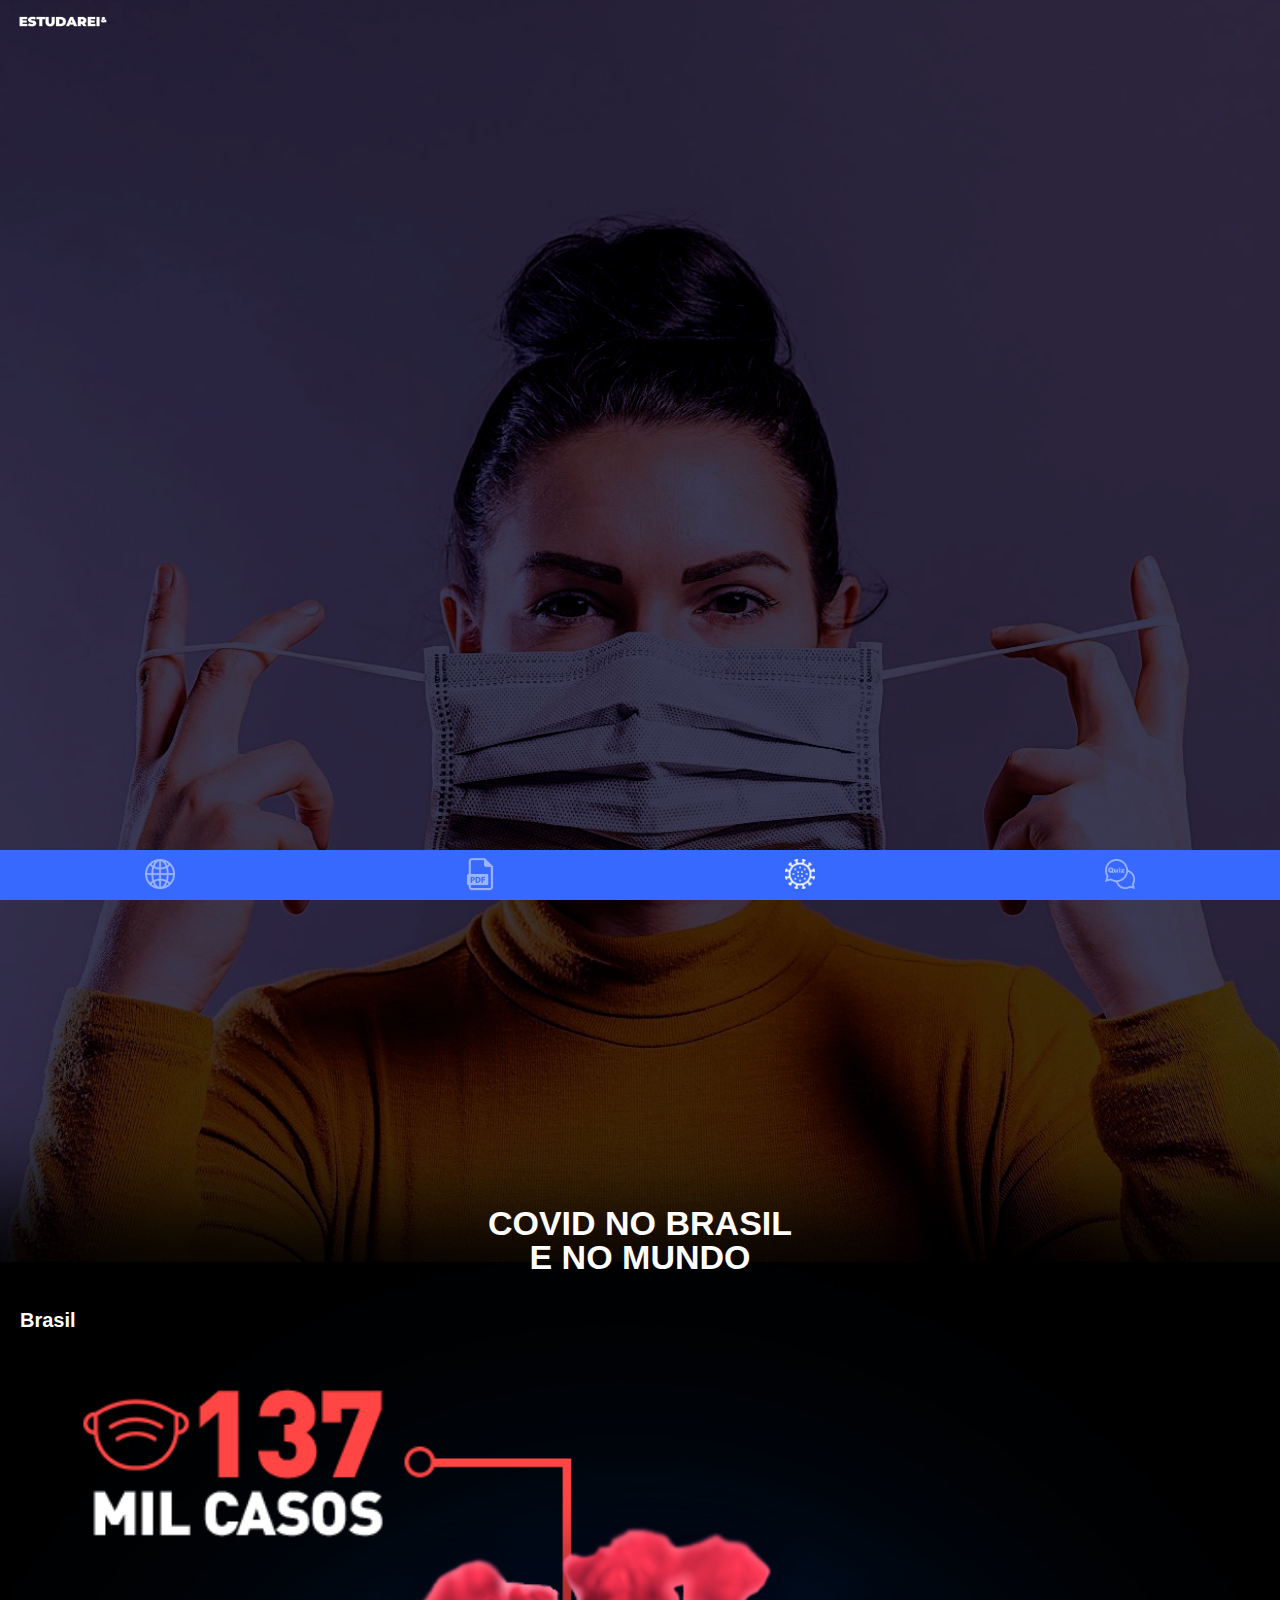
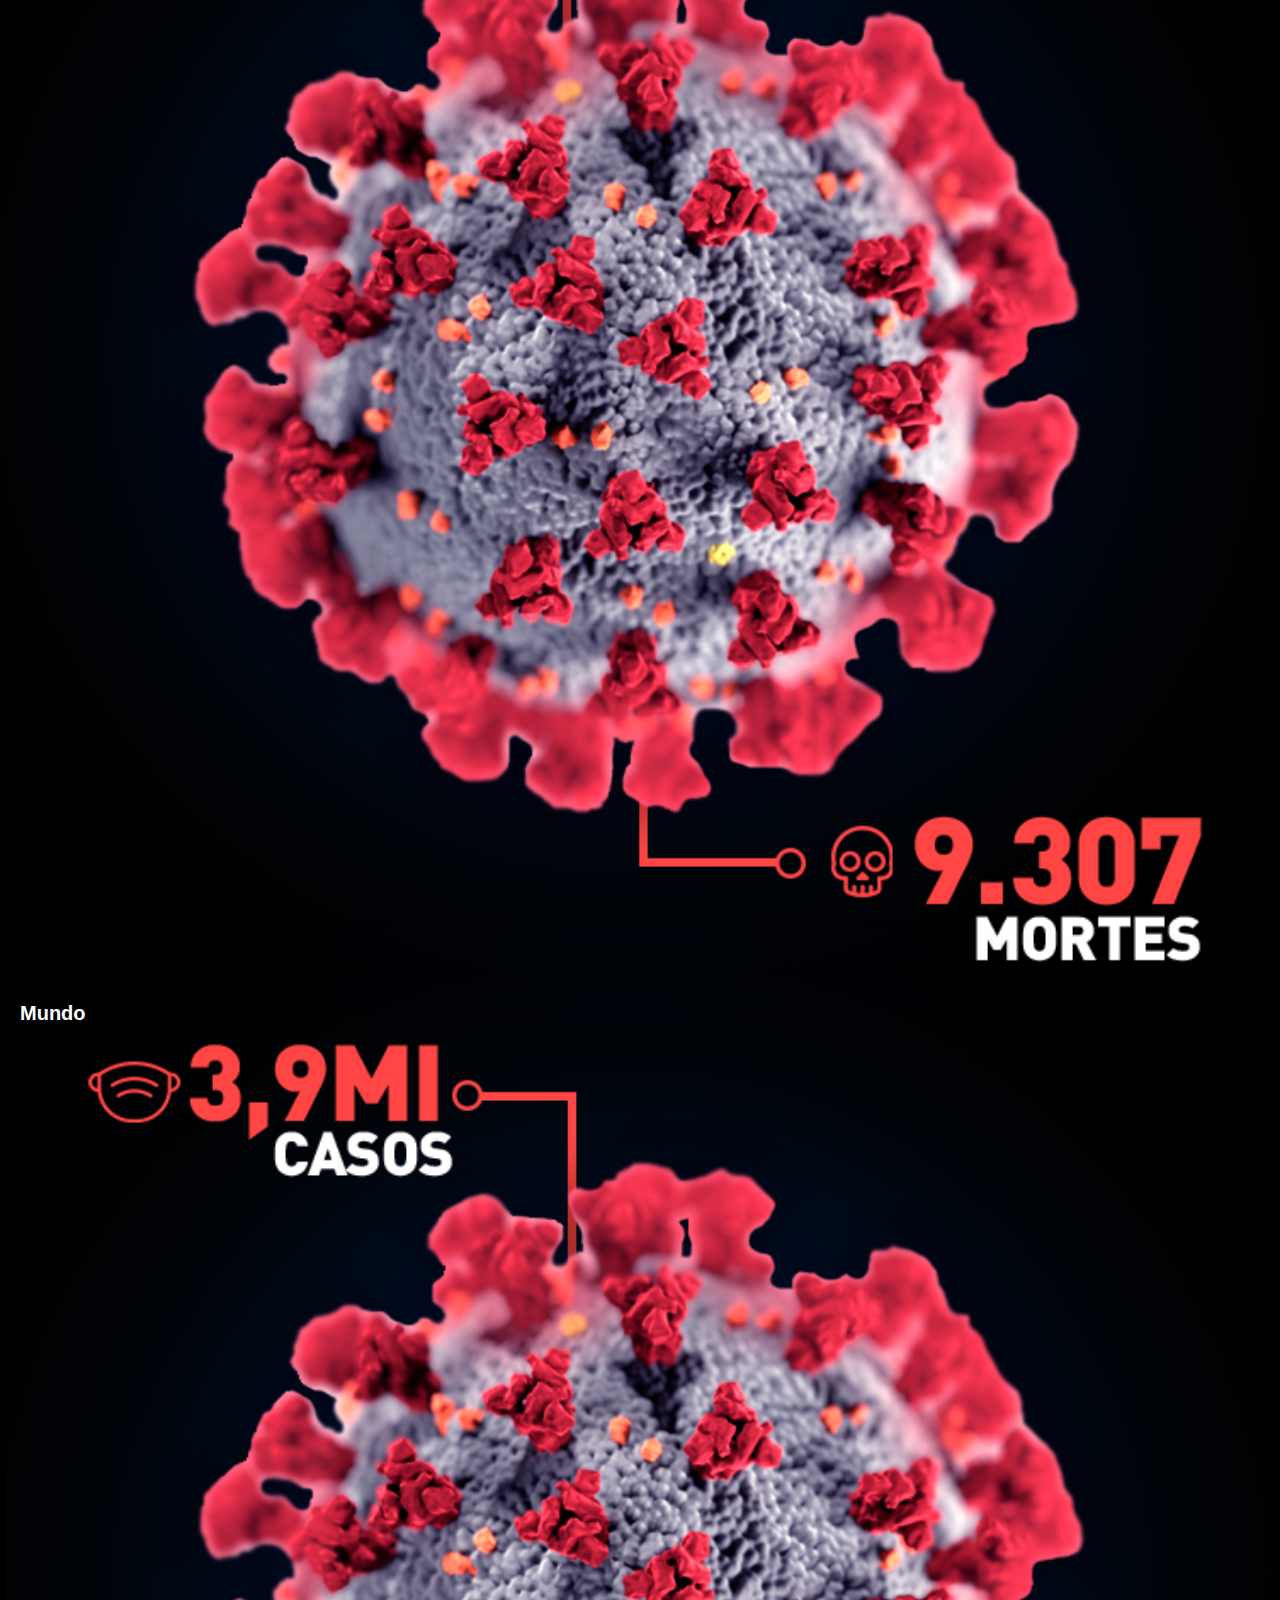
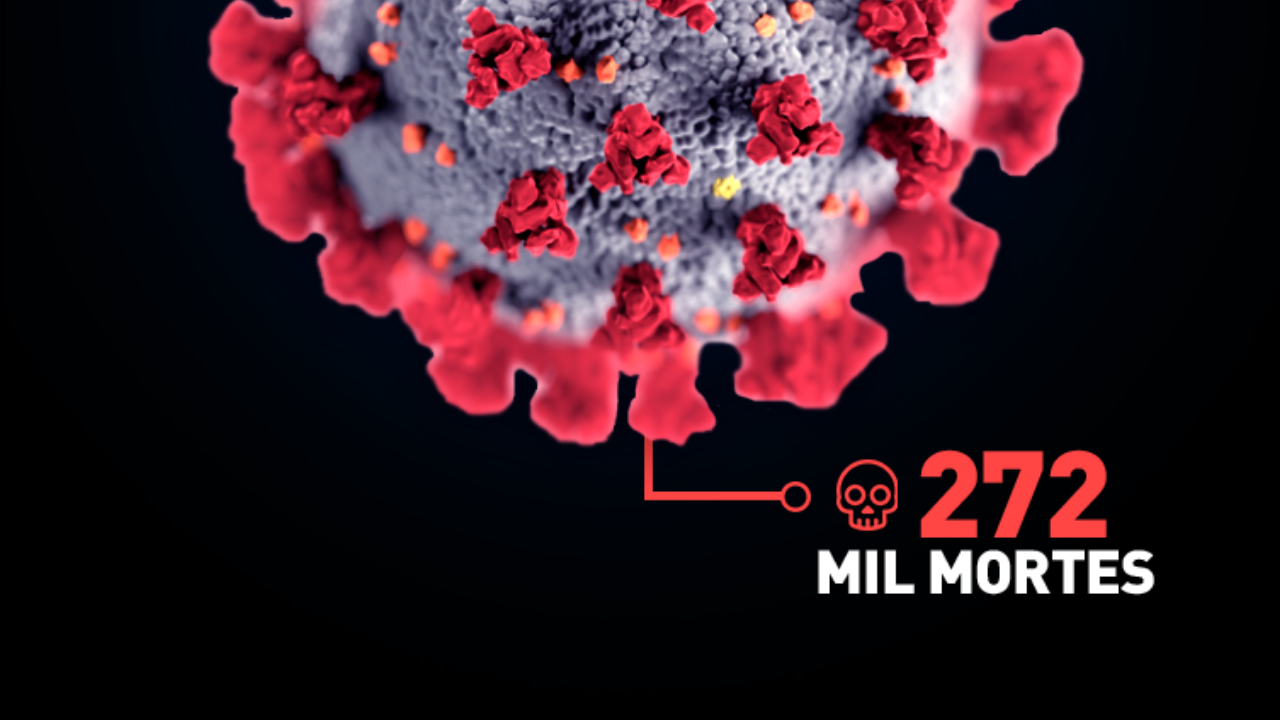
==== covid.html @ 1bd62fb8 "Add files via upload" ====
<!DOCTYPE html>
<html lang="en">
<head>
    <meta charset="UTF-8">
    <meta name="viewport" content="width=device-width, initial-scale=1.0">
    <title>Covid</title>
    <link rel="stylesheet" type="text/css" href="css/layout.css">
</head>
<header class="menu">
    <div>
        <a href="index.html"><img src="img/word.png" alt="" style="opacity: 50%;"></a>
    </div>

    <div>
        <a href="pdf.html"><img src="img/pdf-file.png" alt="" width="10px" style="opacity: 50%;"></a>
    </div>

    <div>
        <a href="covid.html"><img src="img/covid19.png" alt="" style="opacity: 100%;">
    </div></a>

    <div>
        <img src="img/quiz.png" alt="" style="opacity: 50%;">
    </div>

</header>
<body>
    <img src="img/banner5.png" alt="" class="banner">
    <img src="img/estudareii.png" alt="" class="logo">
    <h3>COVID NO BRASIL<br>
        E NO MUNDO
    </h3>
    <p>Brasil</p>
    <div><img src="img/covid.png" alt="" class="covid"></div>
    <p>Mundo</p>
    <div><img src="img/covid2.png" alt="" class="covid"></div>
</body>
---- css/layout.css ----
@import url('https://fonts.googleapis.com/css2?family=Roboto:wght@900&display=swap');


html{
    background-color: #000000;
    height: 1430px;
}
*{
    margin: 0;
    padding: 0;
    border: 0;
}
.center{
    margin-top: 200px;
    
}

/* MENUZINHO TOPZERA*/
.menu{
    background-color: #3869ff;
    width: 100%;
    position: fixed;
    height: 50px;
    bottom: 0;
    right: 0;
    display: grid;
    grid-template-columns:  1fr 1fr 1fr 1fr;
    text-align: center;
    z-index: 1;
    margin: 0 auto;
    }
    .banner{
        width: 100%;
        
    }
    .menu img{
        width: 30px;
        position: relative;
        top: 48%;
        transform: translateY(-50%);
        }
        h3{
    
        color: #ffff;
        font-family: Arial, sans-serif;
        bottom: 60px;
        font-size: 34px;
        margin: 0 auto;
        text-align: center;
        position: relative;
        line-height: 1.0;
        font-weight: bold;
            
        }
        .container-video{
            bottom:10px;
            width: 80%;
            margin: 0 auto;
            display: grid;
           
            text-align: center;
            grid-gap: 15px;
            position: relative;
            
            }
            
            .container-video img{
            max-width: 100%;
            }
        p{
            color: #fff;
            font-family: Arial, sans-serif;
            font-weight: bold;
            position: relative;
            font-size: 20px;
            margin-left: 20px;
            bottom: 25px;
            
        }
        .logo{
            position: absolute;
            float: left;
            left: 0;
         width: 90px;
         border: 0;
         margin: 0 auto;
        top: 15px;
        padding-left: 18px;
        }
        .container-pdf{
            bottom:10px;
            width: 90%;
            margin: 0 auto;
            display: grid;
            height: 30%;
            grid-template-columns: 1fr;
            grid-gap: 15px;
            text-align: center;
            justify-content: center;
           text-justify: auto; 
          margin-top: -3%;
            }
        .container-pdf li{
            padding: 15px;
            display: inline-block;
        }
        
           .port:hover ul {display: block;} .mat:hover ul {display: block;} .hist:hover ul {display: block;} .geo:hover ul {display: block;} .bio:hover ul {display: block;} 
          ul li ul {
            position: absolute;
            display: none;
          }
         
      ul{
          text-align: left;
      }
        .port{
            background-color: #cc3333;
            height: 50px;  
           color: white;
          font-family: Arial, sans-serif;
          font-weight: bold;
          border-radius: 5px;
    
        }
        .mat{
            background-color: #9900cc;
            height: 50px;  
          color: white;
          font-family: Arial, sans-serif;
          font-weight: bold;
        border-radius: 5px;
        
        }
        .hist{
            background-color: #00cc99;
            height: 50px;    
          color: white;
          font-family: Arial, sans-serif;
          font-weight: bold;
        border-radius: 5px;
        }
        .geo{
            background-color: #ffff33;
            height: 50px;   
          color: white;
          font-family: Arial, sans-serif;
          font-weight: bold;
        border-radius: 5px;
        }
        .bio{
            background-color: #3399cc;
            height: 50px;    
          color: white;
          font-family: Arial, sans-serif;
          font-weight: bold;
        border-radius: 5px;
        }
        .soc{
            background-color: #cc7b33;
            height: 50px;    
          color: white;
          font-family: Arial, sans-serif;
          font-weight: bold;
        border-radius: 5px;
        }
        .fil{
            background-color: #336666;
            height: 50px;    
          color: white;
          font-family: Arial, sans-serif;
          font-weight: bold;
        border-radius: 5px;
        }
        .qui{
            background-color: #9f9f9f;
            height: 50px;    
          color: white;
          font-family: Arial, sans-serif;
          font-weight: bold;
        border-radius: 5px;
        }
        .fis{
            background-color: #660000;
            height: 50px;    
          color: white;
          font-family: Arial, sans-serif;
          font-weight: bold;
        border-radius: 5px;
        }
        .art{
            background-color: #ff9900;
            height: 50px;    
          color: white;
          font-family: Arial, sans-serif;
          font-weight: bold;
        border-radius: 5px;
        }
        .edu{
            background-color: #747e76;
            height: 50px;    
          color: white;
          font-family: Arial, sans-serif;
          font-weight: bold;
        border-radius: 5px;
        }
        .esp{
            background-color: #a9b977;
            height: 50px;    
          color: white;
          font-family: Arial, sans-serif;
          font-weight: bold;
        border-radius: 5px;
        }
        .ing{
            background-color: #b97777;
            height: 50px;    
          color: white;
          font-family: Arial, sans-serif;
          font-weight: bold;
        border-radius: 5px;
        }
        .red{
            background-color: #eaeaea;
            height: 50px;    
          color: black;
          font-family: Arial, sans-serif;
          font-weight: bold;
        border-radius: 5px;
        }
      
      
      
      

    .port:hover, .mat:hover, .hist:hover, .bio:hover, .geo:hover{
        height: 130px;
       
    }
   
   
    .covid{
    width:100%;
    position: relative;
    margin-top: -10%;

    }
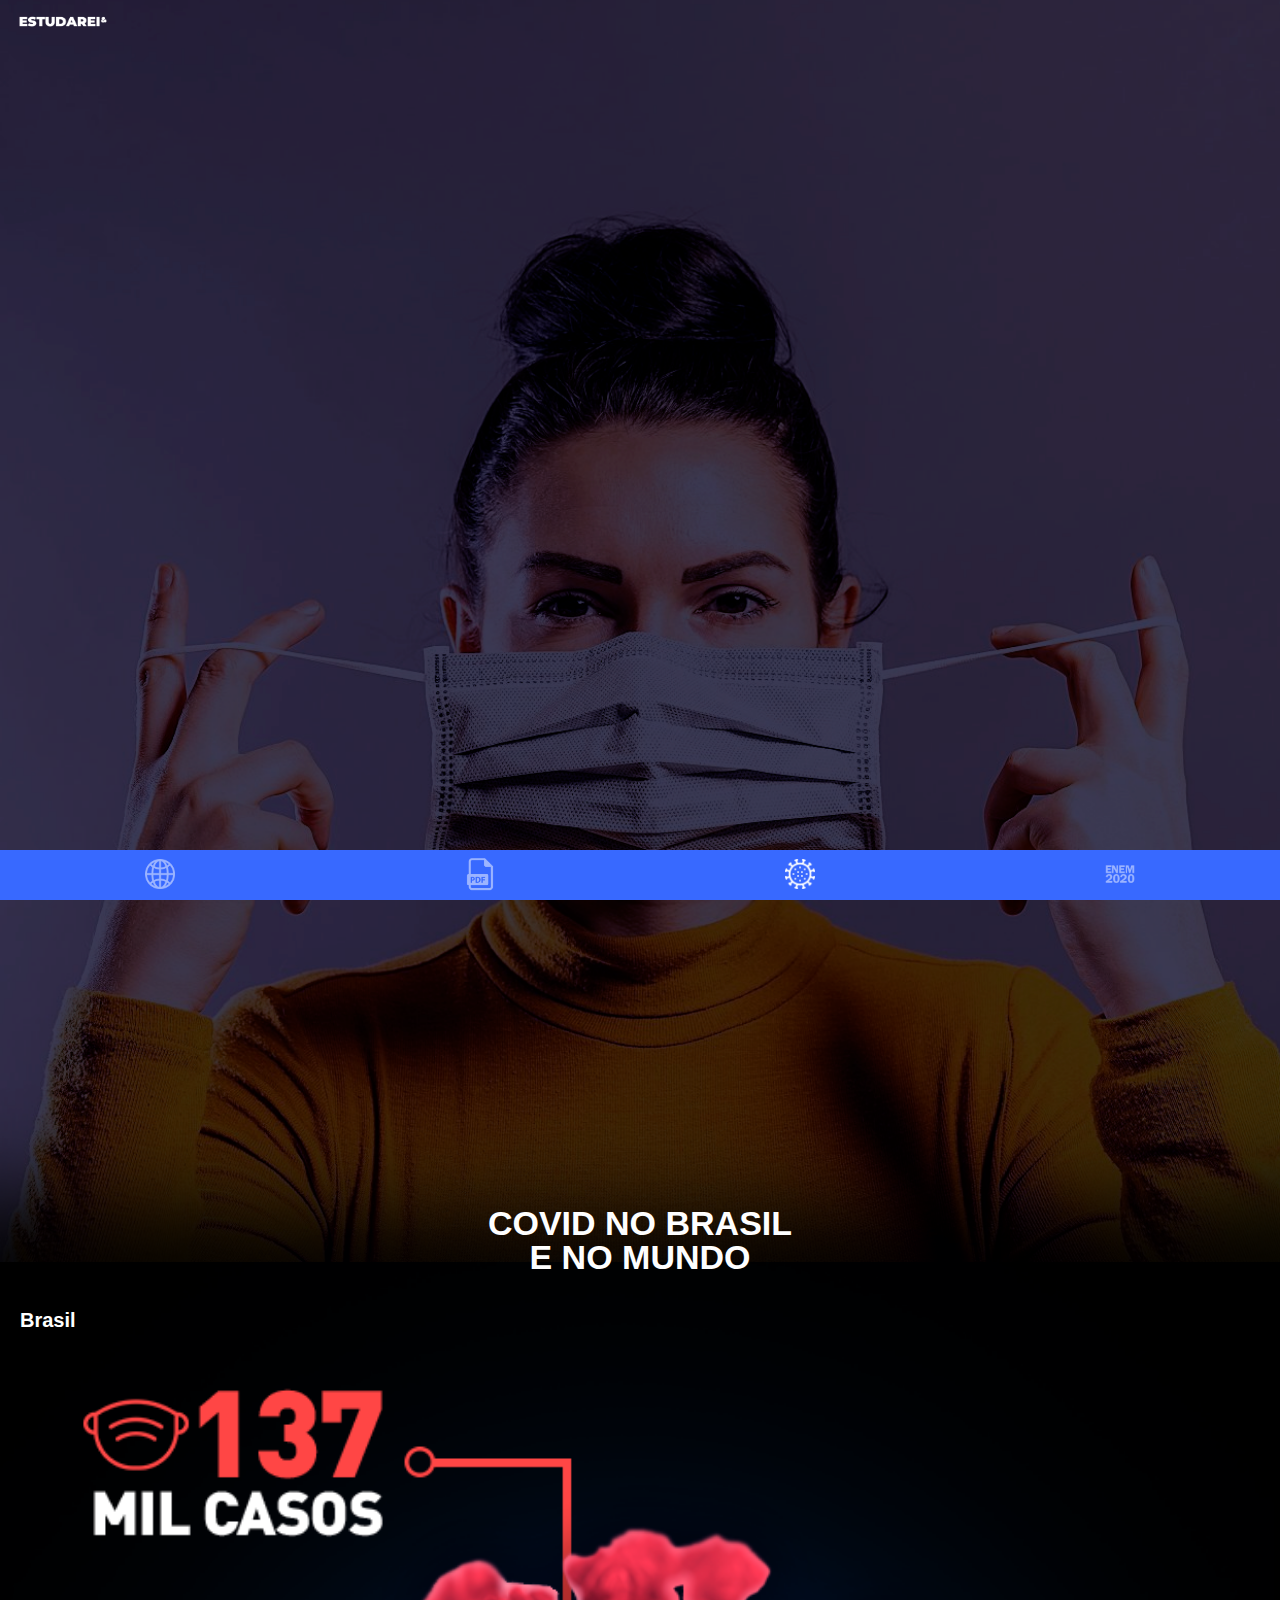
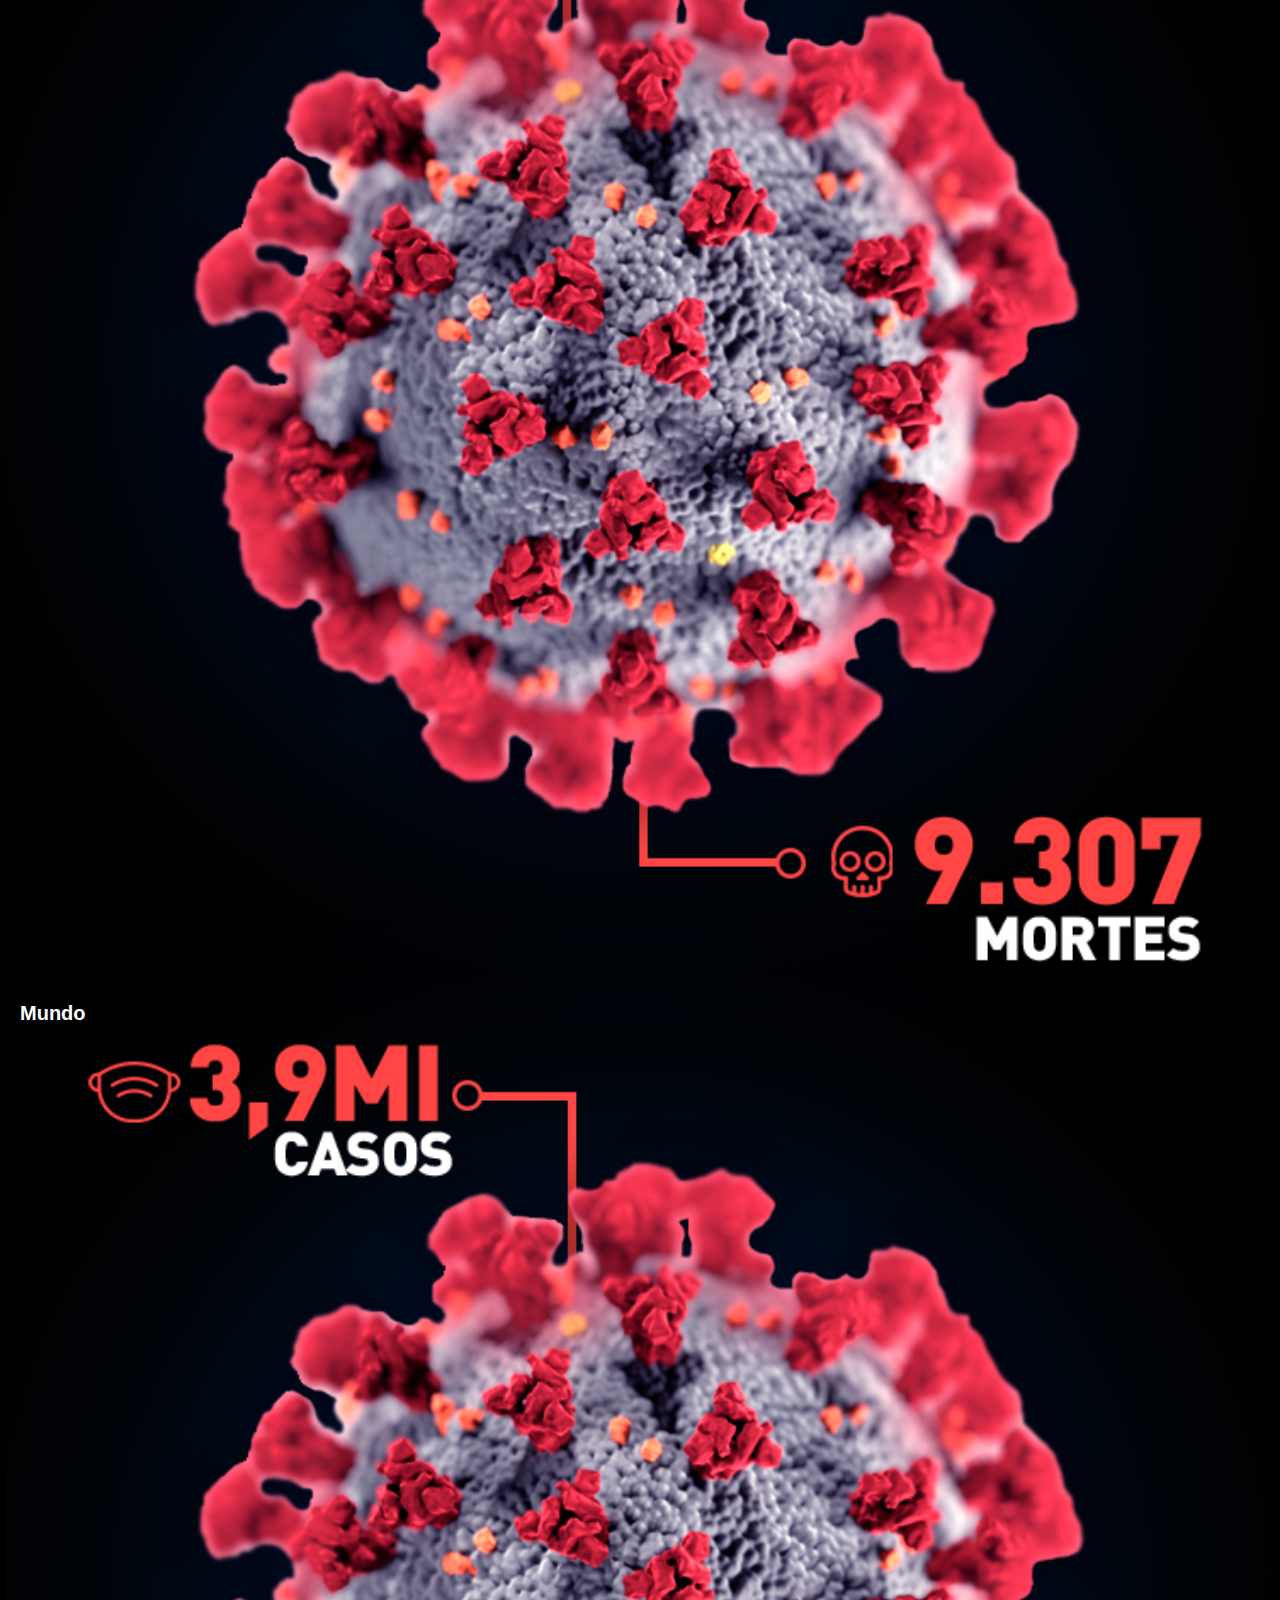
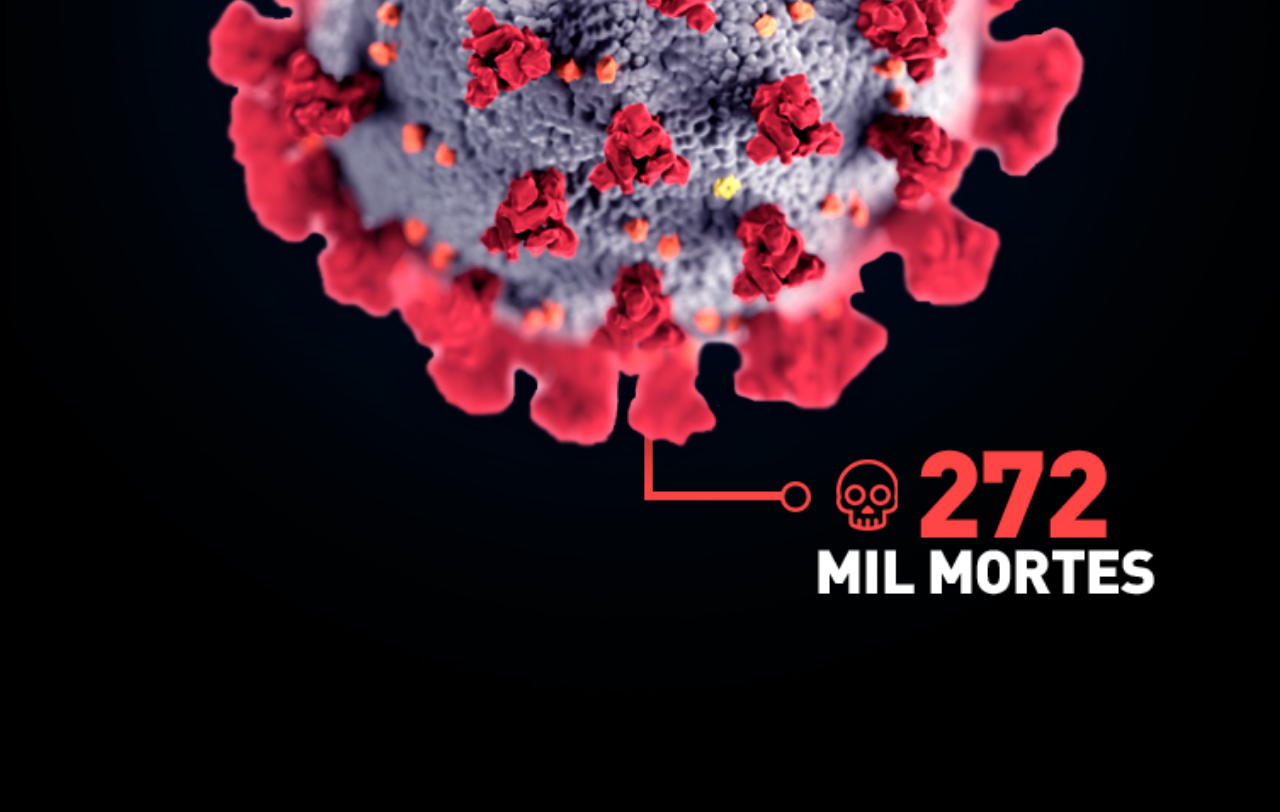
==== commit 42e607ff: "Add files via upload" ====
--- a/covid.html
+++ b/covid.html
@@ -20,7 +20,7 @@
     </div></a>
 
     <div>
-        <img src="img/quiz.png" alt="" style="opacity: 50%;">
+        <a href="enem.html"><img src="img/quiz.png" alt="" style="opacity: 50%;"></a>
     </div>
 
 </header>
@@ -34,4 +34,8 @@
     <div><img src="img/covid.png" alt="" class="covid"></div>
     <p>Mundo</p>
     <div><img src="img/covid2.png" alt="" class="covid"></div>
+    <footer>
+        <h1>aaaaaa</h1><br>
+    <h1>aaaaaa</h1>
+    </footer>
 </body>--- a/css/layout.css
+++ b/css/layout.css
@@ -1,10 +1,8 @@
 
 @import url('https://fonts.googleapis.com/css2?family=Roboto:wght@900&display=swap');
 
-
 html{
-    background-color: #000000;
-    height: 1430px;
+  background-color: #000000;
 }
 *{
     margin: 0;
@@ -55,7 +53,7 @@
         }
         .container-video{
             bottom:10px;
-            width: 80%;
+            width: 90%;
             margin: 0 auto;
             display: grid;
            
@@ -234,7 +232,8 @@
       
       
 
-    .port:hover, .mat:hover, .hist:hover, .bio:hover, .geo:hover{
+    .port:hover, .mat:hover, .hist:hover, .bio:hover, .geo:hover, .red:hover, .ingles:hover, .bio:hover,
+    .soc:hover, .fil:hover, .qui:hover, .fis:hover, .art:hover, .edu:hover, .esp:hover{
         height: 130px;
        
     }
@@ -245,4 +244,14 @@
     position: relative;
     margin-top: -10%;
 
+    }
+    .oquecai{
+      color:#3869ff;
+      padding-left: 20px;
+      font-size: 20px;
+      padding: 40px;
+      margin-top: -40px;
+      font-family: Arial, sans-serif;
+      font-weight: bold;
+      
     }